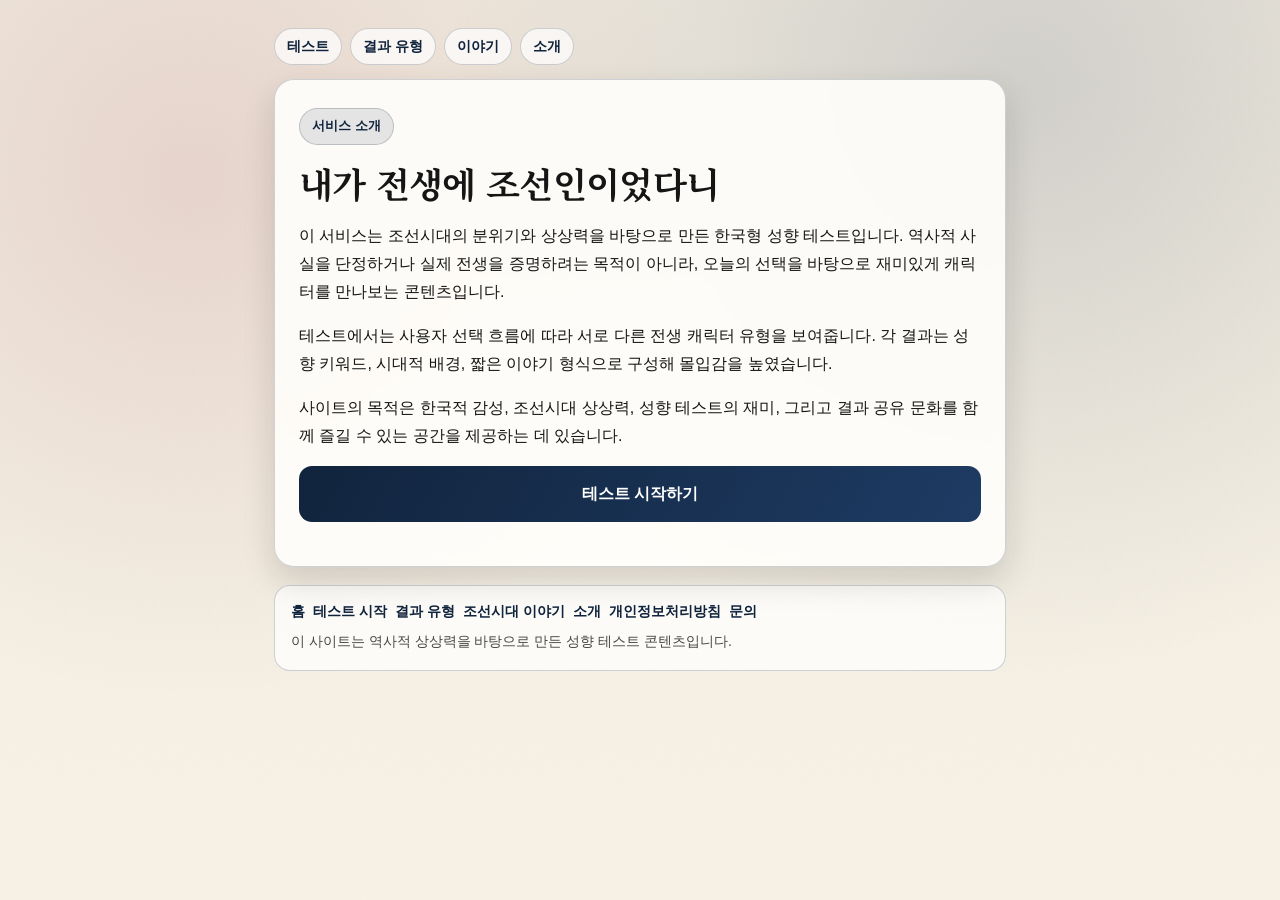
==== about.html @ 266d3527 "Expand site into AdSense-ready multi-page static content" ====
<!DOCTYPE html>
<html lang="ko">
  <head>
    <meta charset="UTF-8" />
    <meta name="viewport" content="width=device-width, initial-scale=1.0" />
    <title>서비스 소개 - 내가 전생에 조선인이었다니</title>
    <meta
      name="description"
      content="조선시대 분위기를 바탕으로 만든 한국형 전생 성향 테스트 서비스 소개입니다."
    />
    <meta property="og:title" content="서비스 소개 - 내가 전생에 조선인이었다니" />
    <meta property="og:description" content="조선시대 상상력을 담은 재미형 성향 테스트 서비스 소개" />
    <meta property="og:type" content="website" />
    <meta property="og:url" content="https://your-project-name.vercel.app/about.html" />
    <meta property="og:image" content="/og-placeholder.png" />
    <link rel="preconnect" href="https://fonts.googleapis.com" />
    <link rel="preconnect" href="https://fonts.gstatic.com" crossorigin />
    <link
      href="https://fonts.googleapis.com/css2?family=Noto+Serif+KR:wght@400;600;700&family=Pretendard:wght@400;500;600;700&display=swap"
      rel="stylesheet"
    />
    <link rel="stylesheet" href="style.css" />
  </head>
  <body>
    <div class="paper-overlay"></div>
    <div class="site-shell">
      <nav class="site-nav" aria-label="상단 메뉴">
        <a class="nav-link" href="index.html">테스트</a>
        <a class="nav-link" href="results.html">결과 유형</a>
        <a class="nav-link" href="history.html">이야기</a>
        <a class="nav-link" href="about.html">소개</a>
      </nav>

      <main class="content-card">
        <p class="badge">서비스 소개</p>
        <h1>내가 전생에 조선인이었다니</h1>
        <p>
          이 서비스는 조선시대의 분위기와 상상력을 바탕으로 만든 한국형 성향 테스트입니다. 역사적 사실을 단정하거나
          실제 전생을 증명하려는 목적이 아니라, 오늘의 선택을 바탕으로 재미있게 캐릭터를 만나보는 콘텐츠입니다.
        </p>
        <p>
          테스트에서는 사용자 선택 흐름에 따라 서로 다른 전생 캐릭터 유형을 보여줍니다. 각 결과는 성향 키워드,
          시대적 배경, 짧은 이야기 형식으로 구성해 몰입감을 높였습니다.
        </p>
        <p>
          사이트의 목적은 한국적 감성, 조선시대 상상력, 성향 테스트의 재미, 그리고 결과 공유 문화를 함께 즐길 수
          있는 공간을 제공하는 데 있습니다.
        </p>
        <p>
          <a class="btn btn-primary" href="index.html?start=1">테스트 시작하기</a>
        </p>
      </main>

      <footer class="site-footer">
        <div class="footer-links" aria-label="하단 링크">
          <a href="index.html">홈</a>
          <a href="index.html?start=1">테스트 시작</a>
          <a href="results.html">결과 유형</a>
          <a href="history.html">조선시대 이야기</a>
          <a href="about.html">소개</a>
          <a href="privacy.html">개인정보처리방침</a>
          <a href="contact.html">문의</a>
        </div>
        <p class="footer-note">이 사이트는 역사적 상상력을 바탕으로 만든 성향 테스트 콘텐츠입니다.</p>
      </footer>
    </div>
  </body>
</html>
---- style.css ----
:root {
  --ink: #151515;
  --indigo: #11243d;
  --seal: #8e1f2d;
  --paper: #f7f2e6;
  --line: rgba(17, 36, 61, 0.2);
  --shadow: 0 14px 32px rgba(21, 21, 21, 0.15);
}

* {
  box-sizing: border-box;
}

body {
  margin: 0;
  min-height: 100vh;
  color: var(--ink);
  background: radial-gradient(circle at 15% 20%, rgba(142, 31, 45, 0.12), transparent 40%),
    radial-gradient(circle at 80% 10%, rgba(17, 36, 61, 0.15), transparent 45%), var(--paper);
  font-family: "Pretendard", "Noto Sans KR", sans-serif;
  font-size: 16px;
}

.paper-overlay {
  position: fixed;
  inset: 0;
  pointer-events: none;
  background-image: linear-gradient(0deg, rgba(255, 255, 255, 0.03), rgba(0, 0, 0, 0.03)),
    url("data:image/svg+xml,%3Csvg xmlns='http://www.w3.org/2000/svg' width='180' height='180' viewBox='0 0 180 180'%3E%3Cfilter id='n'%3E%3CfeTurbulence type='fractalNoise' baseFrequency='0.75' numOctaves='2' stitchTiles='stitch'/%3E%3C/filter%3E%3Crect width='180' height='180' filter='url(%23n)' opacity='.08'/%3E%3C/svg%3E");
  mix-blend-mode: multiply;
  opacity: 0.5;
}

.site-shell {
  position: relative;
  z-index: 1;
  width: min(100%, 760px);
  margin: 0 auto;
  padding: 16px 14px 40px;
}

.site-nav {
  display: flex;
  flex-wrap: wrap;
  gap: 8px;
  margin-bottom: 14px;
}

.nav-link {
  text-decoration: none;
  color: var(--indigo);
  background: rgba(255, 255, 255, 0.7);
  border: 1px solid var(--line);
  border-radius: 999px;
  padding: 8px 12px;
  font-weight: 600;
  font-size: 0.9rem;
}

.nav-link:focus-visible,
.btn:focus-visible,
.answer-btn:focus-visible {
  outline: 3px solid rgba(142, 31, 45, 0.45);
  outline-offset: 2px;
}

.app {
  width: min(100%, 480px);
  margin: 0 auto;
}

.screen,
.content-card {
  background: rgba(255, 254, 251, 0.9);
  border: 1px solid var(--line);
  border-radius: 20px;
  padding: 24px 18px;
  box-shadow: var(--shadow);
  backdrop-filter: blur(6px);
}

.content-card {
  width: 100%;
}

.screen {
  display: none;
}

.screen.active {
  display: block;
}

.badge {
  width: fit-content;
  margin: 0;
  background: rgba(17, 36, 61, 0.1);
  color: var(--indigo);
  border: 1px solid rgba(17, 36, 61, 0.2);
  border-radius: 999px;
  padding: 6px 12px;
  font-size: 0.82rem;
  font-weight: 600;
}

h1,
h2,
h3 {
  font-family: "Noto Serif KR", serif;
  letter-spacing: -0.02em;
  margin-top: 0;
}

h1 {
  margin: 14px 0 12px;
  line-height: 1.35;
  font-size: clamp(1.7rem, 7vw, 2.2rem);
}

h2 {
  font-size: clamp(1.35rem, 4.8vw, 1.75rem);
  line-height: 1.45;
}

p,
li {
  line-height: 1.75;
  font-size: 1rem;
}

.lead {
  margin: 0 0 22px;
  color: rgba(21, 21, 21, 0.85);
}

.btn {
  width: 100%;
  border: 0;
  border-radius: 13px;
  padding: 14px 16px;
  font-size: 1rem;
  font-weight: 700;
  cursor: pointer;
  text-decoration: none;
  display: inline-block;
  text-align: center;
}

.btn-primary {
  background: linear-gradient(120deg, var(--indigo), #1e3b63);
  color: #fff;
}

.btn-secondary {
  background: rgba(17, 36, 61, 0.1);
  color: var(--indigo);
  border: 1px solid rgba(17, 36, 61, 0.2);
}

.top-bar {
  margin-bottom: 16px;
}

#progress-text {
  margin: 0 0 8px;
  color: var(--indigo);
  font-weight: 600;
}

.progress-track {
  width: 100%;
  height: 8px;
  border-radius: 99px;
  background: rgba(17, 36, 61, 0.14);
}

.progress-fill {
  width: 0;
  height: 100%;
  border-radius: inherit;
  background: linear-gradient(90deg, var(--seal), #b83a4f);
  transition: width 0.2s ease;
}

.question-card h2 {
  margin-bottom: 14px;
}

.answer-list {
  display: grid;
  gap: 10px;
}

.answer-btn {
  background: #fff;
  border: 1px solid rgba(17, 36, 61, 0.28);
  color: #1f1f1f;
  text-align: left;
  border-radius: 12px;
  padding: 14px;
  line-height: 1.5;
  font-size: 0.97rem;
}

.result-label {
  color: var(--seal);
  font-weight: 700;
  margin: 0 0 8px;
}

.result-identity {
  margin: 0;
  color: rgba(21, 21, 21, 0.75);
}

.result-card {
  margin-top: 16px;
  background: rgba(255, 255, 255, 0.82);
  border: 1px solid var(--line);
  border-radius: 16px;
  padding: 16px;
}

.fact-grid {
  display: grid;
  grid-template-columns: 1fr 1fr;
  gap: 12px;
  margin: 0;
}

.fact-grid dt {
  font-size: 0.85rem;
  color: var(--seal);
  margin-bottom: 4px;
  font-weight: 700;
}

.fact-grid dd {
  margin: 0;
  font-size: 0.95rem;
}

.stats h3,
.last-scene h3,
.result-card h3 {
  margin: 18px 0 10px;
  font-size: 1rem;
}

.stats-list {
  display: grid;
  gap: 8px;
}

.stat-row {
  display: grid;
  gap: 6px;
}

.stat-meta {
  display: flex;
  justify-content: space-between;
  font-size: 0.9rem;
}

.stat-track {
  height: 8px;
  background: rgba(17, 36, 61, 0.12);
  border-radius: 999px;
}

.stat-fill {
  height: 100%;
  border-radius: inherit;
  background: linear-gradient(90deg, var(--indigo), var(--seal));
}

.last-scene {
  margin-top: 14px;
  padding: 12px;
  border-radius: 12px;
  background: rgba(142, 31, 45, 0.08);
  border: 1px dashed rgba(142, 31, 45, 0.3);
}

.result-actions {
  margin-top: 14px;
  display: grid;
  gap: 10px;
}

.grid-cards {
  display: grid;
  gap: 12px;
}

.result-type-card {
  background: rgba(255, 255, 255, 0.86);
  border: 1px solid var(--line);
  border-radius: 14px;
  padding: 14px;
}

.result-type-card h3 {
  margin-bottom: 8px;
  font-size: 1.1rem;
}

.keywords {
  color: var(--seal);
  font-weight: 600;
}

.history-article {
  border-top: 1px dashed rgba(17, 36, 61, 0.28);
  padding-top: 14px;
  margin-top: 14px;
}

.site-footer {
  margin-top: 18px;
  padding: 16px;
  background: rgba(255, 255, 255, 0.74);
  border: 1px solid var(--line);
  border-radius: 16px;
}

.footer-links {
  display: flex;
  flex-wrap: wrap;
  gap: 8px;
  margin-bottom: 8px;
}

.footer-links a {
  color: var(--indigo);
  font-size: 0.9rem;
  font-weight: 600;
  text-decoration: none;
}

.footer-note {
  margin: 0;
  font-size: 0.87rem;
  color: rgba(21, 21, 21, 0.78);
}

@media (min-width: 768px) {
  .site-shell {
    padding-top: 28px;
  }

  .app {
    width: min(100%, 560px);
  }

  .screen,
  .content-card {
    padding: 28px 24px;
  }

  .grid-cards {
    grid-template-columns: 1fr 1fr;
  }
}
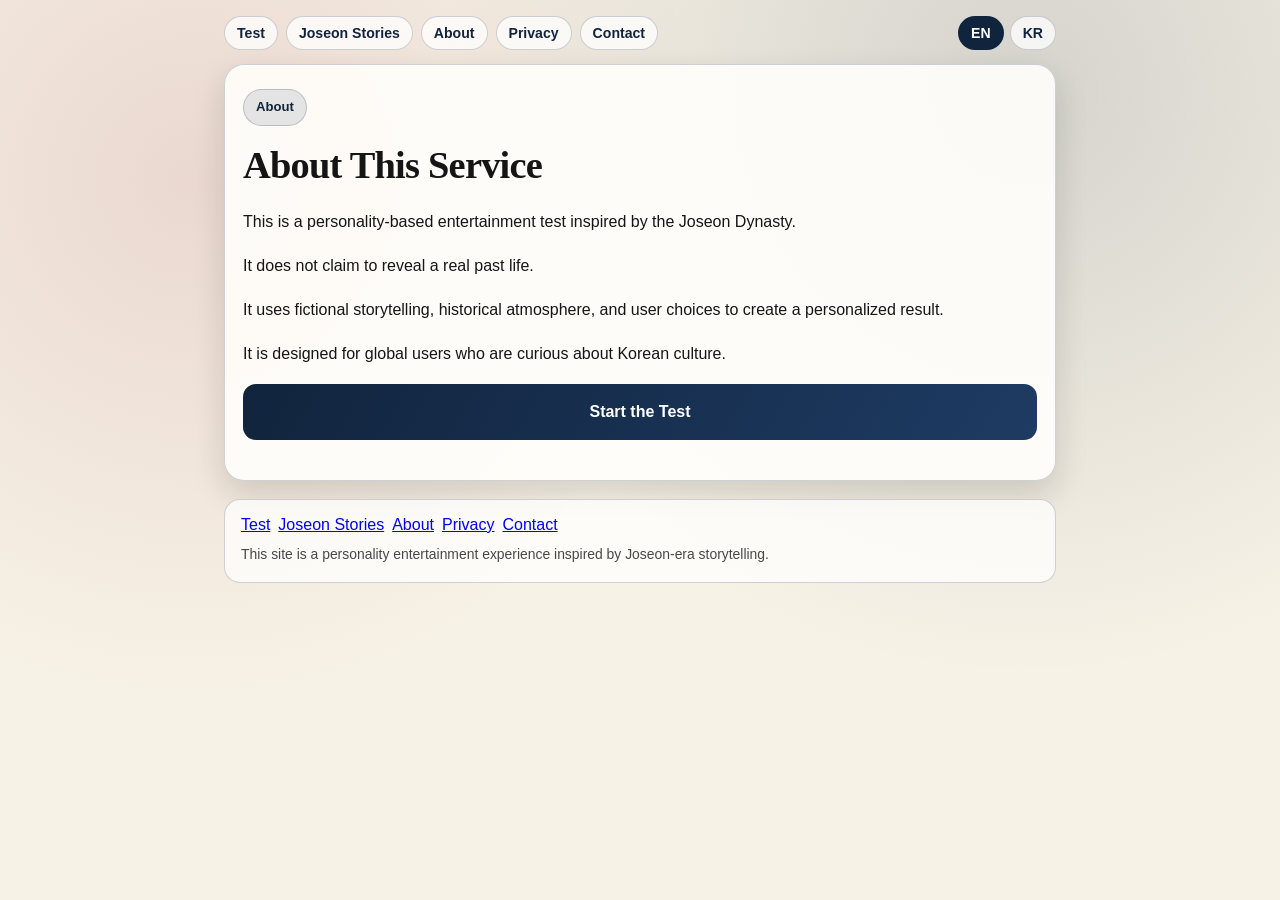
==== commit 77f0ddd8: "Revamp site with English-first bilingual UX and richer Joseon results" ====
--- a/about.html
+++ b/about.html
@@ -1,68 +1 @@
-<!DOCTYPE html>
-<html lang="ko">
-  <head>
-    <meta charset="UTF-8" />
-    <meta name="viewport" content="width=device-width, initial-scale=1.0" />
-    <title>서비스 소개 - 내가 전생에 조선인이었다니</title>
-    <meta
-      name="description"
-      content="조선시대 분위기를 바탕으로 만든 한국형 전생 성향 테스트 서비스 소개입니다."
-    />
-    <meta property="og:title" content="서비스 소개 - 내가 전생에 조선인이었다니" />
-    <meta property="og:description" content="조선시대 상상력을 담은 재미형 성향 테스트 서비스 소개" />
-    <meta property="og:type" content="website" />
-    <meta property="og:url" content="https://your-project-name.vercel.app/about.html" />
-    <meta property="og:image" content="/og-placeholder.png" />
-    <link rel="preconnect" href="https://fonts.googleapis.com" />
-    <link rel="preconnect" href="https://fonts.gstatic.com" crossorigin />
-    <link
-      href="https://fonts.googleapis.com/css2?family=Noto+Serif+KR:wght@400;600;700&family=Pretendard:wght@400;500;600;700&display=swap"
-      rel="stylesheet"
-    />
-    <link rel="stylesheet" href="style.css" />
-  </head>
-  <body>
-    <div class="paper-overlay"></div>
-    <div class="site-shell">
-      <nav class="site-nav" aria-label="상단 메뉴">
-        <a class="nav-link" href="index.html">테스트</a>
-        <a class="nav-link" href="results.html">결과 유형</a>
-        <a class="nav-link" href="history.html">이야기</a>
-        <a class="nav-link" href="about.html">소개</a>
-      </nav>
-
-      <main class="content-card">
-        <p class="badge">서비스 소개</p>
-        <h1>내가 전생에 조선인이었다니</h1>
-        <p>
-          이 서비스는 조선시대의 분위기와 상상력을 바탕으로 만든 한국형 성향 테스트입니다. 역사적 사실을 단정하거나
-          실제 전생을 증명하려는 목적이 아니라, 오늘의 선택을 바탕으로 재미있게 캐릭터를 만나보는 콘텐츠입니다.
-        </p>
-        <p>
-          테스트에서는 사용자 선택 흐름에 따라 서로 다른 전생 캐릭터 유형을 보여줍니다. 각 결과는 성향 키워드,
-          시대적 배경, 짧은 이야기 형식으로 구성해 몰입감을 높였습니다.
-        </p>
-        <p>
-          사이트의 목적은 한국적 감성, 조선시대 상상력, 성향 테스트의 재미, 그리고 결과 공유 문화를 함께 즐길 수
-          있는 공간을 제공하는 데 있습니다.
-        </p>
-        <p>
-          <a class="btn btn-primary" href="index.html?start=1">테스트 시작하기</a>
-        </p>
-      </main>
-
-      <footer class="site-footer">
-        <div class="footer-links" aria-label="하단 링크">
-          <a href="index.html">홈</a>
-          <a href="index.html?start=1">테스트 시작</a>
-          <a href="results.html">결과 유형</a>
-          <a href="history.html">조선시대 이야기</a>
-          <a href="about.html">소개</a>
-          <a href="privacy.html">개인정보처리방침</a>
-          <a href="contact.html">문의</a>
-        </div>
-        <p class="footer-note">이 사이트는 역사적 상상력을 바탕으로 만든 성향 테스트 콘텐츠입니다.</p>
-      </footer>
-    </div>
-  </body>
-</html>
+<!DOCTYPE html><html lang="en"><head><meta charset="UTF-8" /><meta name="viewport" content="width=device-width, initial-scale=1.0" /><title>My Past Life in Joseon - Korean Past Life Personality Test</title><meta name="description" content="Discover who you might have been in the Joseon Dynasty through a Korean-inspired personality test." /><meta property="og:title" content="My Past Life in Joseon - Korean Past Life Personality Test" /><meta property="og:description" content="Discover who you might have been in the Joseon Dynasty through a Korean-inspired personality test." /><link rel="stylesheet" href="style.css" /></head><body data-page="about"><div class="paper-overlay"></div><div class="site-shell"><header class="site-top"><nav class="site-nav" aria-label="Main menu"><a class="nav-link" href="index.html" data-i18n="menu.test"></a><a class="nav-link" href="history.html" data-i18n="menu.stories"></a><a class="nav-link" href="about.html" data-i18n="menu.about"></a><a class="nav-link" href="privacy.html" data-i18n="menu.privacy"></a><a class="nav-link" href="contact.html" data-i18n="menu.contact"></a></nav><div class="lang-switch"><button type="button" class="lang-btn" data-lang="en">EN</button><button type="button" class="lang-btn" data-lang="ko">KR</button></div></header><main class="content-card"><p class="badge" data-page-i18n="badge"></p><h1 data-page-i18n="title"></h1><p data-page-i18n="p1"></p><p data-page-i18n="p2"></p><p data-page-i18n="p3"></p><p data-page-i18n="p4"></p><p><a class="btn btn-primary" href="index.html?start=1" data-page-i18n="cta"></a></p></main><footer class="site-footer"><div class="footer-links"><a href="index.html" data-i18n="menu.test"></a><a href="history.html" data-i18n="menu.stories"></a><a href="about.html" data-i18n="menu.about"></a><a href="privacy.html" data-i18n="menu.privacy"></a><a href="contact.html" data-i18n="menu.contact"></a></div><p class="footer-note" data-i18n="footer.note"></p></footer></div><script src="i18n.js"></script><script src="script.js"></script></body></html>
--- a/style.css
+++ b/style.css
@@ -6,360 +6,28 @@
   --line: rgba(17, 36, 61, 0.2);
   --shadow: 0 14px 32px rgba(21, 21, 21, 0.15);
 }
-
-* {
-  box-sizing: border-box;
-}
-
-body {
-  margin: 0;
-  min-height: 100vh;
-  color: var(--ink);
-  background: radial-gradient(circle at 15% 20%, rgba(142, 31, 45, 0.12), transparent 40%),
-    radial-gradient(circle at 80% 10%, rgba(17, 36, 61, 0.15), transparent 45%), var(--paper);
-  font-family: "Pretendard", "Noto Sans KR", sans-serif;
-  font-size: 16px;
-}
-
-.paper-overlay {
-  position: fixed;
-  inset: 0;
-  pointer-events: none;
-  background-image: linear-gradient(0deg, rgba(255, 255, 255, 0.03), rgba(0, 0, 0, 0.03)),
-    url("data:image/svg+xml,%3Csvg xmlns='http://www.w3.org/2000/svg' width='180' height='180' viewBox='0 0 180 180'%3E%3Cfilter id='n'%3E%3CfeTurbulence type='fractalNoise' baseFrequency='0.75' numOctaves='2' stitchTiles='stitch'/%3E%3C/filter%3E%3Crect width='180' height='180' filter='url(%23n)' opacity='.08'/%3E%3C/svg%3E");
-  mix-blend-mode: multiply;
-  opacity: 0.5;
-}
-
-.site-shell {
-  position: relative;
-  z-index: 1;
-  width: min(100%, 760px);
-  margin: 0 auto;
-  padding: 16px 14px 40px;
-}
-
-.site-nav {
-  display: flex;
-  flex-wrap: wrap;
-  gap: 8px;
-  margin-bottom: 14px;
-}
-
-.nav-link {
-  text-decoration: none;
-  color: var(--indigo);
-  background: rgba(255, 255, 255, 0.7);
-  border: 1px solid var(--line);
-  border-radius: 999px;
-  padding: 8px 12px;
-  font-weight: 600;
-  font-size: 0.9rem;
-}
-
-.nav-link:focus-visible,
-.btn:focus-visible,
-.answer-btn:focus-visible {
-  outline: 3px solid rgba(142, 31, 45, 0.45);
-  outline-offset: 2px;
-}
-
-.app {
-  width: min(100%, 480px);
-  margin: 0 auto;
-}
-
-.screen,
-.content-card {
-  background: rgba(255, 254, 251, 0.9);
-  border: 1px solid var(--line);
-  border-radius: 20px;
-  padding: 24px 18px;
-  box-shadow: var(--shadow);
-  backdrop-filter: blur(6px);
-}
-
-.content-card {
-  width: 100%;
-}
-
-.screen {
-  display: none;
-}
-
-.screen.active {
-  display: block;
-}
-
-.badge {
-  width: fit-content;
-  margin: 0;
-  background: rgba(17, 36, 61, 0.1);
-  color: var(--indigo);
-  border: 1px solid rgba(17, 36, 61, 0.2);
-  border-radius: 999px;
-  padding: 6px 12px;
-  font-size: 0.82rem;
-  font-weight: 600;
-}
-
-h1,
-h2,
-h3 {
-  font-family: "Noto Serif KR", serif;
-  letter-spacing: -0.02em;
-  margin-top: 0;
-}
-
-h1 {
-  margin: 14px 0 12px;
-  line-height: 1.35;
-  font-size: clamp(1.7rem, 7vw, 2.2rem);
-}
-
-h2 {
-  font-size: clamp(1.35rem, 4.8vw, 1.75rem);
-  line-height: 1.45;
-}
-
-p,
-li {
-  line-height: 1.75;
-  font-size: 1rem;
-}
-
-.lead {
-  margin: 0 0 22px;
-  color: rgba(21, 21, 21, 0.85);
-}
-
-.btn {
-  width: 100%;
-  border: 0;
-  border-radius: 13px;
-  padding: 14px 16px;
-  font-size: 1rem;
-  font-weight: 700;
-  cursor: pointer;
-  text-decoration: none;
-  display: inline-block;
-  text-align: center;
-}
-
-.btn-primary {
-  background: linear-gradient(120deg, var(--indigo), #1e3b63);
-  color: #fff;
-}
-
-.btn-secondary {
-  background: rgba(17, 36, 61, 0.1);
-  color: var(--indigo);
-  border: 1px solid rgba(17, 36, 61, 0.2);
-}
-
-.top-bar {
-  margin-bottom: 16px;
-}
-
-#progress-text {
-  margin: 0 0 8px;
-  color: var(--indigo);
-  font-weight: 600;
-}
-
-.progress-track {
-  width: 100%;
-  height: 8px;
-  border-radius: 99px;
-  background: rgba(17, 36, 61, 0.14);
-}
-
-.progress-fill {
-  width: 0;
-  height: 100%;
-  border-radius: inherit;
-  background: linear-gradient(90deg, var(--seal), #b83a4f);
-  transition: width 0.2s ease;
-}
-
-.question-card h2 {
-  margin-bottom: 14px;
-}
-
-.answer-list {
-  display: grid;
-  gap: 10px;
-}
-
-.answer-btn {
-  background: #fff;
-  border: 1px solid rgba(17, 36, 61, 0.28);
-  color: #1f1f1f;
-  text-align: left;
-  border-radius: 12px;
-  padding: 14px;
-  line-height: 1.5;
-  font-size: 0.97rem;
-}
-
-.result-label {
-  color: var(--seal);
-  font-weight: 700;
-  margin: 0 0 8px;
-}
-
-.result-identity {
-  margin: 0;
-  color: rgba(21, 21, 21, 0.75);
-}
-
-.result-card {
-  margin-top: 16px;
-  background: rgba(255, 255, 255, 0.82);
-  border: 1px solid var(--line);
-  border-radius: 16px;
-  padding: 16px;
-}
-
-.fact-grid {
-  display: grid;
-  grid-template-columns: 1fr 1fr;
-  gap: 12px;
-  margin: 0;
-}
-
-.fact-grid dt {
-  font-size: 0.85rem;
-  color: var(--seal);
-  margin-bottom: 4px;
-  font-weight: 700;
-}
-
-.fact-grid dd {
-  margin: 0;
-  font-size: 0.95rem;
-}
-
-.stats h3,
-.last-scene h3,
-.result-card h3 {
-  margin: 18px 0 10px;
-  font-size: 1rem;
-}
-
-.stats-list {
-  display: grid;
-  gap: 8px;
-}
-
-.stat-row {
-  display: grid;
-  gap: 6px;
-}
-
-.stat-meta {
-  display: flex;
-  justify-content: space-between;
-  font-size: 0.9rem;
-}
-
-.stat-track {
-  height: 8px;
-  background: rgba(17, 36, 61, 0.12);
-  border-radius: 999px;
-}
-
-.stat-fill {
-  height: 100%;
-  border-radius: inherit;
-  background: linear-gradient(90deg, var(--indigo), var(--seal));
-}
-
-.last-scene {
-  margin-top: 14px;
-  padding: 12px;
-  border-radius: 12px;
-  background: rgba(142, 31, 45, 0.08);
-  border: 1px dashed rgba(142, 31, 45, 0.3);
-}
-
-.result-actions {
-  margin-top: 14px;
-  display: grid;
-  gap: 10px;
-}
-
-.grid-cards {
-  display: grid;
-  gap: 12px;
-}
-
-.result-type-card {
-  background: rgba(255, 255, 255, 0.86);
-  border: 1px solid var(--line);
-  border-radius: 14px;
-  padding: 14px;
-}
-
-.result-type-card h3 {
-  margin-bottom: 8px;
-  font-size: 1.1rem;
-}
-
-.keywords {
-  color: var(--seal);
-  font-weight: 600;
-}
-
-.history-article {
-  border-top: 1px dashed rgba(17, 36, 61, 0.28);
-  padding-top: 14px;
-  margin-top: 14px;
-}
-
-.site-footer {
-  margin-top: 18px;
-  padding: 16px;
-  background: rgba(255, 255, 255, 0.74);
-  border: 1px solid var(--line);
-  border-radius: 16px;
-}
-
-.footer-links {
-  display: flex;
-  flex-wrap: wrap;
-  gap: 8px;
-  margin-bottom: 8px;
-}
-
-.footer-links a {
-  color: var(--indigo);
-  font-size: 0.9rem;
-  font-weight: 600;
-  text-decoration: none;
-}
-
-.footer-note {
-  margin: 0;
-  font-size: 0.87rem;
-  color: rgba(21, 21, 21, 0.78);
-}
-
-@media (min-width: 768px) {
-  .site-shell {
-    padding-top: 28px;
-  }
-
-  .app {
-    width: min(100%, 560px);
-  }
-
-  .screen,
-  .content-card {
-    padding: 28px 24px;
-  }
-
-  .grid-cards {
-    grid-template-columns: 1fr 1fr;
-  }
-}
+* { box-sizing: border-box; }
+body { margin: 0; min-height: 100vh; color: var(--ink); background: radial-gradient(circle at 15% 20%, rgba(142, 31, 45, 0.12), transparent 40%), radial-gradient(circle at 80% 10%, rgba(17, 36, 61, 0.15), transparent 45%), var(--paper); font-family: "Inter", "Noto Sans KR", sans-serif; }
+.paper-overlay { position: fixed; inset: 0; pointer-events: none; opacity: 0.5; }
+.site-shell { position: relative; z-index: 1; width: min(100%, 860px); margin: 0 auto; padding: 16px 14px 40px; }
+.site-top { display: flex; justify-content: space-between; align-items: center; gap: 10px; margin-bottom: 14px; }
+.site-nav { display: flex; flex-wrap: wrap; gap: 8px; }
+.nav-link,.lang-btn { text-decoration: none; color: var(--indigo); background: rgba(255,255,255,.75); border: 1px solid var(--line); border-radius: 999px; padding: 8px 12px; font-weight: 600; font-size: .88rem; }
+.lang-switch{display:flex;gap:6px}.lang-btn{cursor:pointer}.lang-btn.active{background:var(--indigo);color:#fff}
+.app { width: min(100%, 620px); margin: 0 auto; }
+.screen,.content-card { background: rgba(255,254,251,.9); border:1px solid var(--line); border-radius: 20px; padding: 24px 18px; box-shadow: var(--shadow); }
+.screen {display:none}.screen.active{display:block}
+.badge{display:inline-block;margin:0;background:rgba(17,36,61,.1);color:var(--indigo);border:1px solid rgba(17,36,61,.2);border-radius:999px;padding:6px 12px;font-size:.82rem;font-weight:600}
+h1,h2,h3{font-family:"Noto Serif KR",serif;letter-spacing:-.02em;margin-top:0} h1{margin:14px 0 12px;line-height:1.35;font-size:clamp(1.7rem,6vw,2.4rem)}
+.lead{margin:0 0 22px;color:rgba(21,21,21,.85)} p{line-height:1.75}
+.btn{width:100%;border:0;border-radius:13px;padding:14px 16px;font-size:1rem;font-weight:700;cursor:pointer;text-decoration:none;display:inline-block;text-align:center}
+.btn-primary{background:linear-gradient(120deg,var(--indigo),#1e3b63);color:#fff}.btn-secondary{background:rgba(17,36,61,.1);color:var(--indigo);border:1px solid rgba(17,36,61,.2)}
+.top-bar{margin-bottom:16px}#progress-text{margin:0 0 8px;color:var(--indigo);font-weight:600}.progress-track{width:100%;height:8px;border-radius:99px;background:rgba(17,36,61,.14)}.progress-fill{height:100%;border-radius:inherit;background:linear-gradient(90deg,var(--seal),#b83a4f)}
+.answer-list{display:grid;gap:10px}.answer-btn{background:#fff;border:1px solid rgba(17,36,61,.28);text-align:left;border-radius:12px;padding:14px;line-height:1.5;font-size:.97rem;cursor:pointer}
+.result-label{color:var(--seal);font-weight:700;margin:0 0 8px}.result-identity{margin:0;color:rgba(21,21,21,.75)}
+.result-card{margin-top:16px;background:rgba(255,255,255,.82);border:1px solid var(--line);border-radius:16px;padding:16px}
+.fact-grid{display:grid;grid-template-columns:1fr 1fr;gap:12px;margin:0}.fact-grid dt{font-size:.82rem;color:var(--seal);font-weight:700}.fact-grid dd{margin:0;font-size:.95rem}
+.stats-list{display:grid;gap:8px}.stat-meta{display:flex;justify-content:space-between;font-size:.9rem}.stat-track{height:8px;background:rgba(17,36,61,.12);border-radius:999px}.stat-fill{height:100%;border-radius:inherit;background:linear-gradient(90deg,var(--indigo),var(--seal))}
+.last-scene{margin-top:14px;padding:12px;border-radius:12px;background:rgba(142,31,45,.08);border:1px dashed rgba(142,31,45,.3)}.result-actions{margin-top:14px;display:grid;gap:10px}
+.history-article{border-top:1px dashed rgba(17,36,61,.28);padding-top:14px;margin-top:14px}
+.site-footer{margin-top:18px;padding:16px;background:rgba(255,255,255,.74);border:1px solid var(--line);border-radius:16px}.footer-links{display:flex;flex-wrap:wrap;gap:8px;margin-bottom:8px}.footer-note{margin:0;font-size:.87rem;color:rgba(21,21,21,.78)}
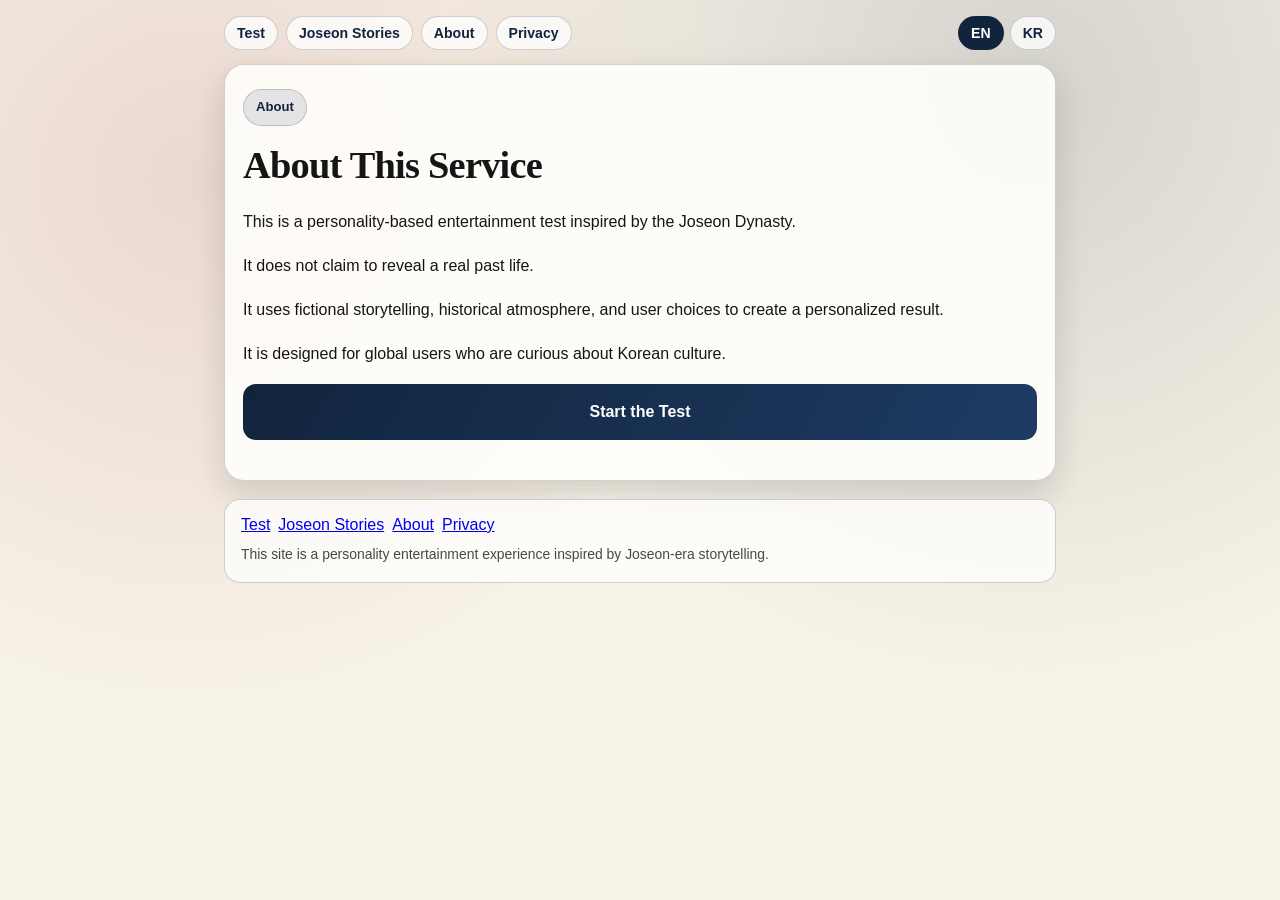
==== commit a41827b2: "Remove Contact page and move inquiry notice to Privacy" ====
--- a/about.html
+++ b/about.html
@@ -1 +1 @@
-<!DOCTYPE html><html lang="en"><head><meta charset="UTF-8" /><meta name="viewport" content="width=device-width, initial-scale=1.0" /><title>My Past Life in Joseon - Korean Past Life Personality Test</title><meta name="description" content="Discover who you might have been in the Joseon Dynasty through a Korean-inspired personality test." /><meta property="og:title" content="My Past Life in Joseon - Korean Past Life Personality Test" /><meta property="og:description" content="Discover who you might have been in the Joseon Dynasty through a Korean-inspired personality test." /><link rel="stylesheet" href="style.css" /></head><body data-page="about"><div class="paper-overlay"></div><div class="site-shell"><header class="site-top"><nav class="site-nav" aria-label="Main menu"><a class="nav-link" href="index.html" data-i18n="menu.test"></a><a class="nav-link" href="history.html" data-i18n="menu.stories"></a><a class="nav-link" href="about.html" data-i18n="menu.about"></a><a class="nav-link" href="privacy.html" data-i18n="menu.privacy"></a><a class="nav-link" href="contact.html" data-i18n="menu.contact"></a></nav><div class="lang-switch"><button type="button" class="lang-btn" data-lang="en">EN</button><button type="button" class="lang-btn" data-lang="ko">KR</button></div></header><main class="content-card"><p class="badge" data-page-i18n="badge"></p><h1 data-page-i18n="title"></h1><p data-page-i18n="p1"></p><p data-page-i18n="p2"></p><p data-page-i18n="p3"></p><p data-page-i18n="p4"></p><p><a class="btn btn-primary" href="index.html?start=1" data-page-i18n="cta"></a></p></main><footer class="site-footer"><div class="footer-links"><a href="index.html" data-i18n="menu.test"></a><a href="history.html" data-i18n="menu.stories"></a><a href="about.html" data-i18n="menu.about"></a><a href="privacy.html" data-i18n="menu.privacy"></a><a href="contact.html" data-i18n="menu.contact"></a></div><p class="footer-note" data-i18n="footer.note"></p></footer></div><script src="i18n.js"></script><script src="script.js"></script></body></html>
+<!DOCTYPE html><html lang="en"><head><meta charset="UTF-8" /><meta name="viewport" content="width=device-width, initial-scale=1.0" /><title>My Past Life in Joseon - Korean Past Life Personality Test</title><meta name="description" content="Discover who you might have been in the Joseon Dynasty through a Korean-inspired personality test." /><meta property="og:title" content="My Past Life in Joseon - Korean Past Life Personality Test" /><meta property="og:description" content="Discover who you might have been in the Joseon Dynasty through a Korean-inspired personality test." /><link rel="stylesheet" href="style.css" /></head><body data-page="about"><div class="paper-overlay"></div><div class="site-shell"><header class="site-top"><nav class="site-nav" aria-label="Main menu"><a class="nav-link" href="index.html" data-i18n="menu.test"></a><a class="nav-link" href="history.html" data-i18n="menu.stories"></a><a class="nav-link" href="about.html" data-i18n="menu.about"></a><a class="nav-link" href="privacy.html" data-i18n="menu.privacy"></a></nav><div class="lang-switch"><button type="button" class="lang-btn" data-lang="en">EN</button><button type="button" class="lang-btn" data-lang="ko">KR</button></div></header><main class="content-card"><p class="badge" data-page-i18n="badge"></p><h1 data-page-i18n="title"></h1><p data-page-i18n="p1"></p><p data-page-i18n="p2"></p><p data-page-i18n="p3"></p><p data-page-i18n="p4"></p><p><a class="btn btn-primary" href="index.html?start=1" data-page-i18n="cta"></a></p></main><footer class="site-footer"><div class="footer-links"><a href="index.html" data-i18n="menu.test"></a><a href="history.html" data-i18n="menu.stories"></a><a href="about.html" data-i18n="menu.about"></a><a href="privacy.html" data-i18n="menu.privacy"></a></div><p class="footer-note" data-i18n="footer.note"></p></footer></div><script src="i18n.js"></script><script src="script.js"></script></body></html>
--- a/style.css
+++ b/style.css
@@ -29,5 +29,48 @@
 .fact-grid{display:grid;grid-template-columns:1fr 1fr;gap:12px;margin:0}.fact-grid dt{font-size:.82rem;color:var(--seal);font-weight:700}.fact-grid dd{margin:0;font-size:.95rem}
 .stats-list{display:grid;gap:8px}.stat-meta{display:flex;justify-content:space-between;font-size:.9rem}.stat-track{height:8px;background:rgba(17,36,61,.12);border-radius:999px}.stat-fill{height:100%;border-radius:inherit;background:linear-gradient(90deg,var(--indigo),var(--seal))}
 .last-scene{margin-top:14px;padding:12px;border-radius:12px;background:rgba(142,31,45,.08);border:1px dashed rgba(142,31,45,.3)}.result-actions{margin-top:14px;display:grid;gap:10px}
+.save-card-status{margin:10px 2px 0;font-size:.92rem;color:var(--indigo);min-height:1.4em}
+.btn.is-loading{opacity:.75;cursor:wait}
 .history-article{border-top:1px dashed rgba(17,36,61,.28);padding-top:14px;margin-top:14px}
 .site-footer{margin-top:18px;padding:16px;background:rgba(255,255,255,.74);border:1px solid var(--line);border-radius:16px}.footer-links{display:flex;flex-wrap:wrap;gap:8px;margin-bottom:8px}.footer-note{margin:0;font-size:.87rem;color:rgba(21,21,21,.78)}
+
+.share-card-export{position:fixed;left:-99999px;top:0;opacity:1;pointer-events:none;width:1080px}
+.share-card{position:relative;width:1080px;min-height:1920px;padding:94px 86px 80px;color:#121820;background:
+radial-gradient(circle at 78% 8%, rgba(17,36,61,.2), transparent 34%),
+radial-gradient(circle at 6% 22%, rgba(142,31,45,.12), transparent 38%),
+linear-gradient(180deg,#f6f0e5,#eee6d8);}
+.share-card-paper{position:absolute;inset:0;background-image:repeating-linear-gradient(0deg,rgba(255,255,255,.16),rgba(255,255,255,.16) 2px,transparent 2px,transparent 5px),radial-gradient(circle at 30% 20%,rgba(255,255,255,.18),transparent 35%);mix-blend-mode:soft-light;pointer-events:none}
+.share-top,.share-hero,.share-summary-section,.share-traits-section,.share-stats-section,.share-footer{position:relative;z-index:1}
+.share-top{display:flex;align-items:flex-start;justify-content:space-between;padding-bottom:34px;border-bottom:1px solid rgba(17,36,61,.18)}
+.share-brand{margin:0;font-family:"Noto Serif KR",serif;font-size:38px;font-weight:700;color:#0d223f;letter-spacing:.01em}
+.share-seal{width:88px;height:88px;border-radius:50%;border:2px solid rgba(142,31,45,.7);display:grid;place-items:center;color:#8e1f2d;font-family:"Noto Serif KR",serif;font-size:40px;background:rgba(142,31,45,.05)}
+.share-hero{padding:60px 0 44px;border-bottom:1px solid rgba(17,36,61,.16)}
+.share-title{margin:0;max-width:860px;font-family:"Noto Serif KR",serif;font-size:76px;line-height:1.17;letter-spacing:-.02em;overflow-wrap:anywhere;word-break:keep-all}
+.share-title.long{font-size:66px}
+.share-title.very-long{font-size:56px}
+.share-name{margin:24px 0 0;font-size:42px;font-weight:700;color:#8e1f2d;letter-spacing:.01em;overflow-wrap:anywhere}
+.share-meta{display:grid;grid-template-columns:repeat(3,minmax(0,1fr));gap:14px;margin-top:28px}
+.share-meta-item{border:1px solid rgba(17,36,61,.16);background:rgba(255,255,255,.45);border-radius:14px;padding:14px 16px}
+.share-meta-item h4{margin:0 0 6px;font-size:22px;color:#4f5f75}
+.share-meta-item p{margin:0;font-size:27px;font-weight:600;line-height:1.35;overflow-wrap:anywhere}
+.share-summary-section{padding:36px 0 30px}
+.share-section-label{margin:0 0 14px;font-size:24px;text-transform:uppercase;letter-spacing:.12em;color:#31435d}
+.share-summary{margin:0;max-width:900px;font-size:35px;line-height:1.5;white-space:pre-line;overflow-wrap:anywhere}
+.share-traits-section{padding:24px 0;border-top:1px solid rgba(17,36,61,.13);border-bottom:1px solid rgba(17,36,61,.13)}
+.share-keywords{display:flex;flex-wrap:wrap;gap:10px}
+.share-keyword-pill{border-radius:999px;background:#0f2746;color:#f5efe4;padding:8px 16px;font-size:22px;font-weight:600}
+.share-trait-grid{display:grid;grid-template-columns:1fr 1fr;gap:14px;margin-top:20px}
+.share-trait-item{background:rgba(255,255,255,.42);border:1px solid rgba(17,36,61,.14);border-radius:14px;padding:14px 16px}
+.share-trait-item h4{margin:0 0 8px;font-size:23px;color:#4f5f75}
+.share-trait-item p{margin:0;font-size:30px;line-height:1.42;overflow-wrap:anywhere}
+.share-stats-section{padding:34px 0 22px}
+.share-stats{display:grid;gap:14px}
+.share-stat-row{display:grid;grid-template-columns:220px 1fr 74px;gap:16px;align-items:center}
+.share-stat-row strong{font-size:26px}
+.share-stat-track{height:16px;border-radius:999px;background:rgba(17,36,61,.16);overflow:hidden}
+.share-stat-fill{height:100%;border-radius:inherit;background:linear-gradient(90deg,#0f2746,#8e1f2d)}
+.share-stat-value{text-align:right;font-size:25px;color:#8e1f2d;font-weight:700}
+.share-footer{display:flex;justify-content:space-between;align-items:flex-end;margin-top:24px;padding-top:24px;border-top:1px solid rgba(17,36,61,.2)}
+.share-footer p{margin:0}
+.share-footer-line{font-size:30px;font-family:"Noto Serif KR",serif}
+.share-site{font-size:22px;letter-spacing:.08em;color:#5c6f89}
